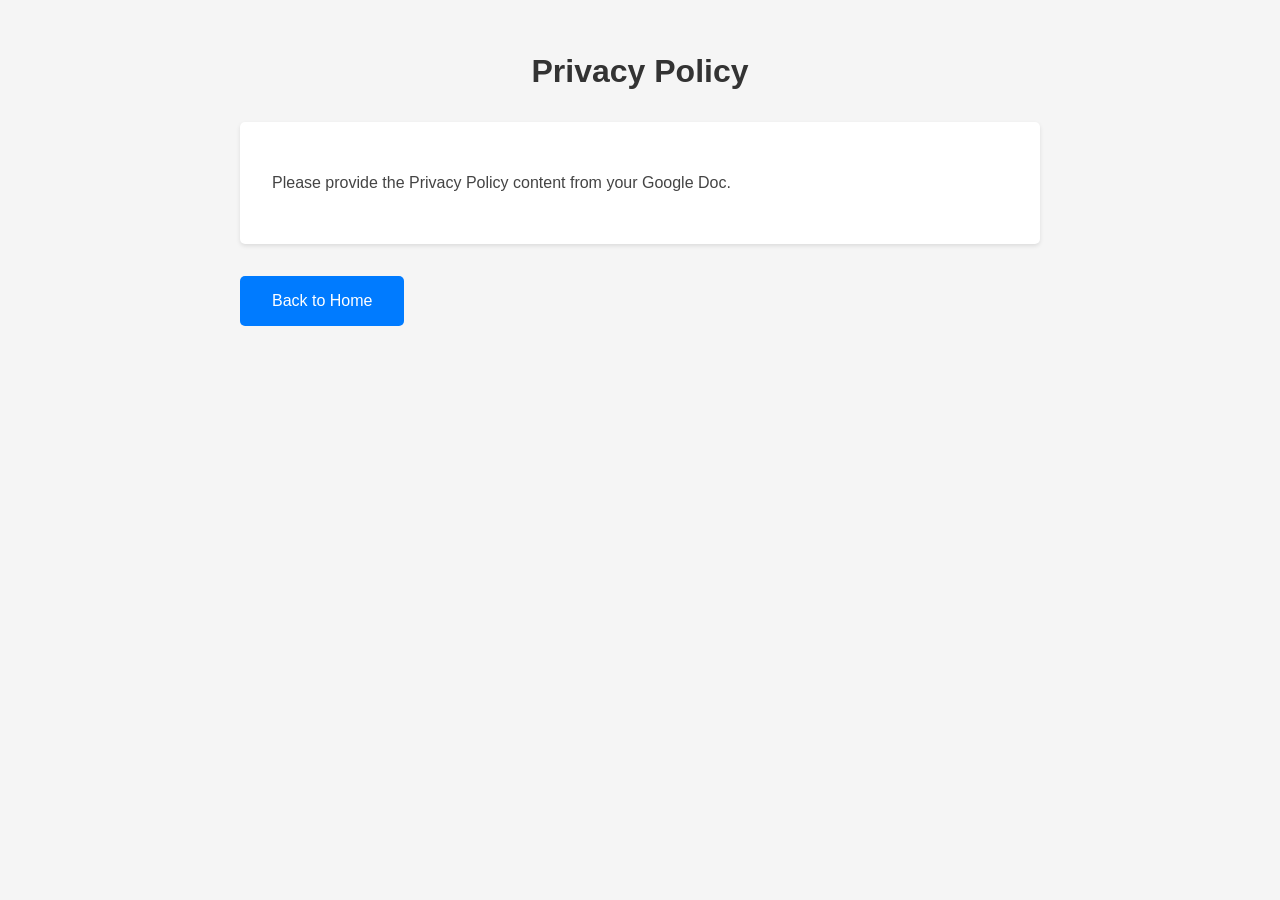
==== privacy-policy.html @ e6365f38 "initial" ====
<!DOCTYPE html>
<html lang="en">
<head>
    <meta charset="UTF-8">
    <meta name="viewport" content="width=device-width, initial-scale=1.0">
    <title>Privacy Policy</title>
    <link rel="stylesheet" href="styles.css">
</head>
<body>
    <div class="container">
        <h1>Privacy Policy</h1>
        <div class="content">
            <!-- Add your Privacy Policy content here -->
            <p>Please provide the Privacy Policy content from your Google Doc.</p>
        </div>
        <a href="index.html" class="button">Back to Home</a>
    </div>
</body>
</html>
---- styles.css ----
body {
    font-family: Arial, sans-serif;
    margin: 0;
    padding: 0;
    background-color: #f5f5f5;
}

.container {
    max-width: 800px;
    margin: 0 auto;
    padding: 2rem;
}

h1 {
    color: #333;
    text-align: center;
    margin-bottom: 2rem;
}

.button-container {
    display: flex;
    justify-content: center;
    gap: 1rem;
}

.button {
    display: inline-block;
    padding: 1rem 2rem;
    background-color: #007bff;
    color: white;
    text-decoration: none;
    border-radius: 5px;
    transition: background-color 0.3s;
}

.button:hover {
    background-color: #0056b3;
}

.content {
    background-color: white;
    padding: 2rem;
    border-radius: 5px;
    box-shadow: 0 2px 4px rgba(0, 0, 0, 0.1);
    margin-bottom: 2rem;
}

p {
    line-height: 1.6;
    color: #444;
}
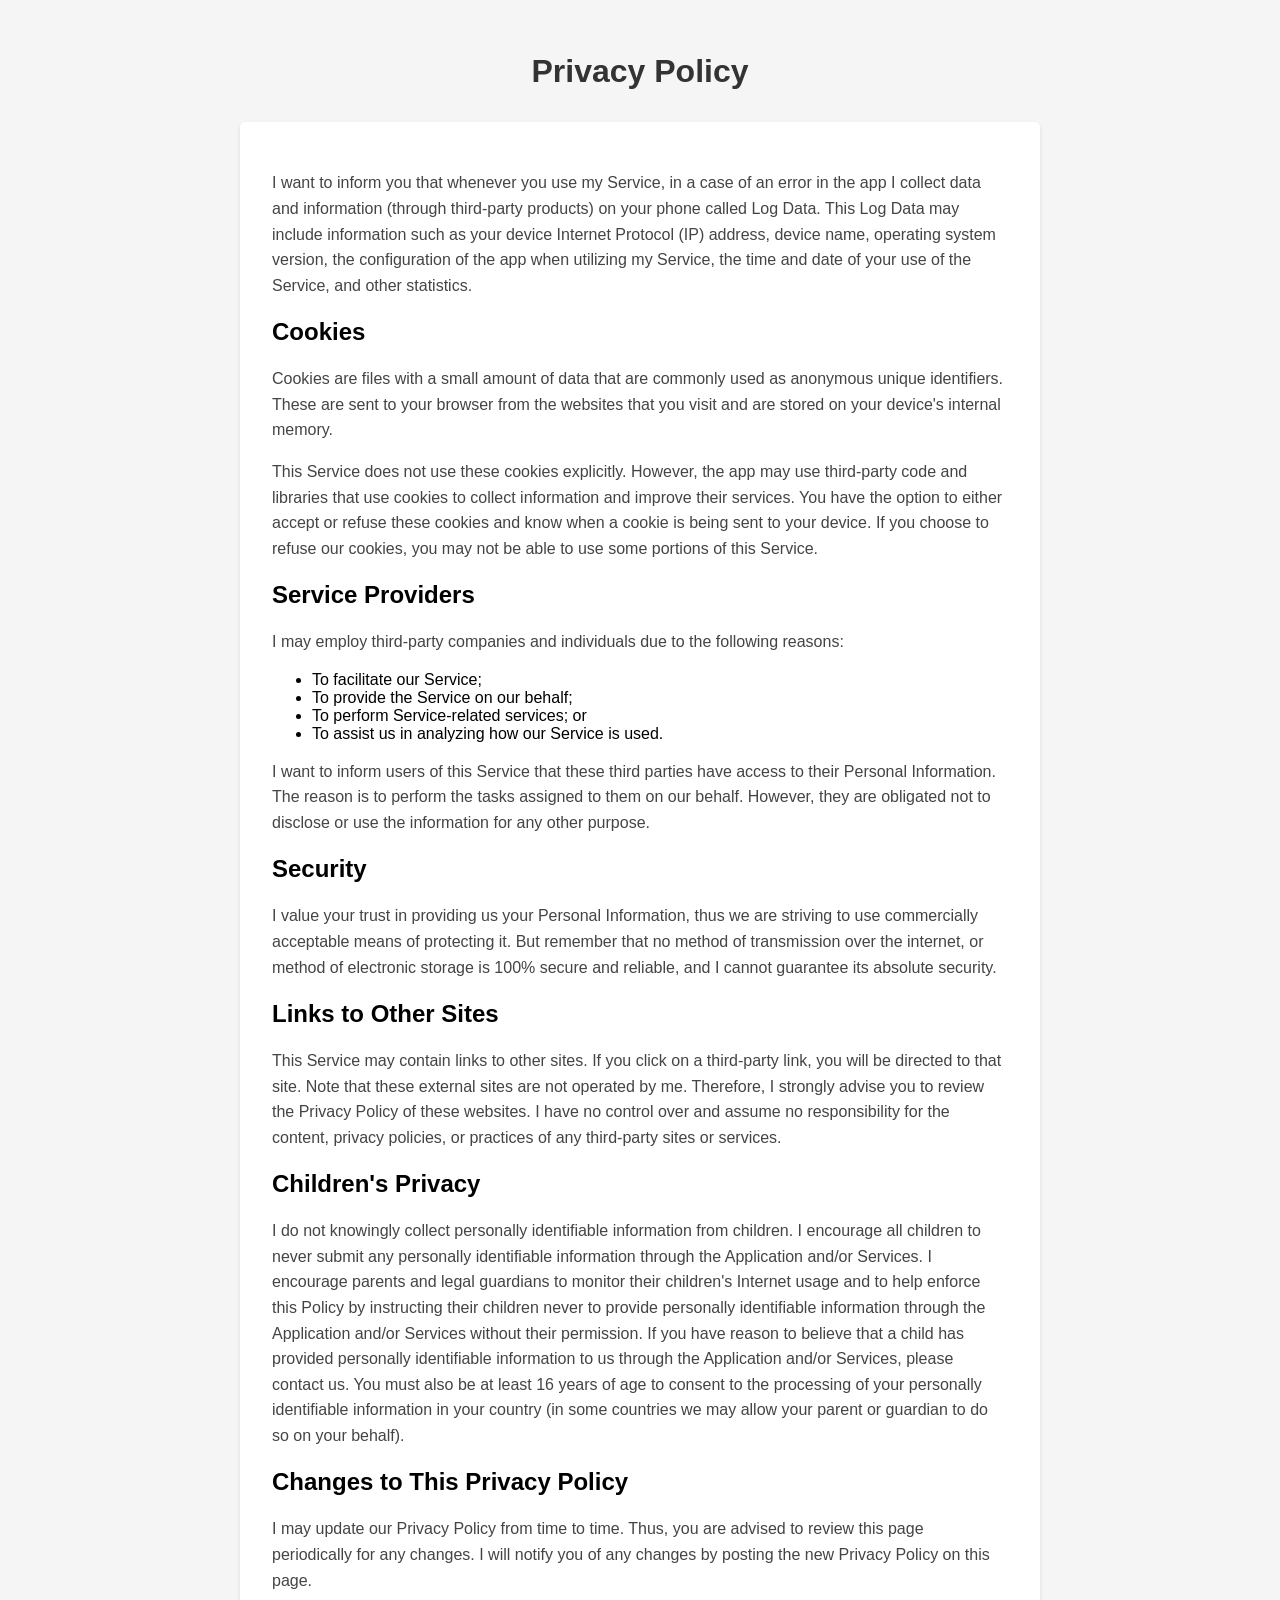
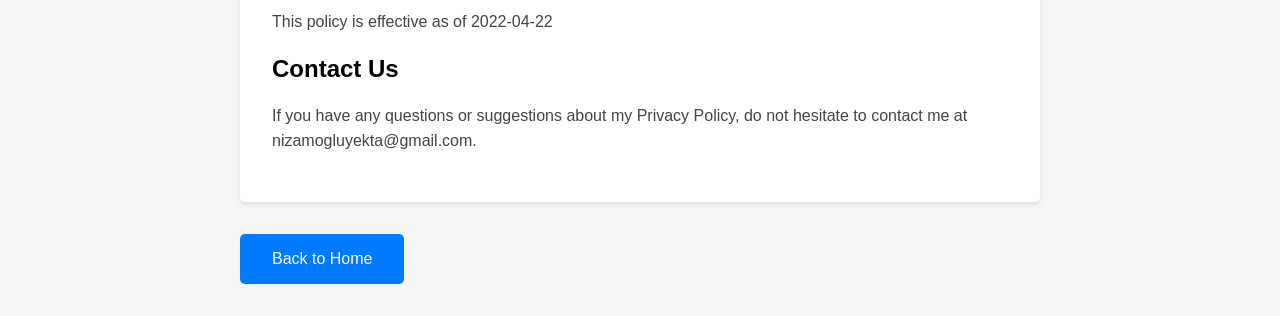
==== commit 26e2b20f: "update" ====
--- a/privacy-policy.html
+++ b/privacy-policy.html
@@ -10,8 +10,37 @@
     <div class="container">
         <h1>Privacy Policy</h1>
         <div class="content">
-            <!-- Add your Privacy Policy content here -->
-            <p>Please provide the Privacy Policy content from your Google Doc.</p>
+            <p>I want to inform you that whenever you use my Service, in a case of an error in the app I collect data and information (through third-party products) on your phone called Log Data. This Log Data may include information such as your device Internet Protocol (IP) address, device name, operating system version, the configuration of the app when utilizing my Service, the time and date of your use of the Service, and other statistics.</p>
+
+            <h2>Cookies</h2>
+            <p>Cookies are files with a small amount of data that are commonly used as anonymous unique identifiers. These are sent to your browser from the websites that you visit and are stored on your device's internal memory.</p>
+            <p>This Service does not use these cookies explicitly. However, the app may use third-party code and libraries that use cookies to collect information and improve their services. You have the option to either accept or refuse these cookies and know when a cookie is being sent to your device. If you choose to refuse our cookies, you may not be able to use some portions of this Service.</p>
+
+            <h2>Service Providers</h2>
+            <p>I may employ third-party companies and individuals due to the following reasons:</p>
+            <ul>
+                <li>To facilitate our Service;</li>
+                <li>To provide the Service on our behalf;</li>
+                <li>To perform Service-related services; or</li>
+                <li>To assist us in analyzing how our Service is used.</li>
+            </ul>
+            <p>I want to inform users of this Service that these third parties have access to their Personal Information. The reason is to perform the tasks assigned to them on our behalf. However, they are obligated not to disclose or use the information for any other purpose.</p>
+
+            <h2>Security</h2>
+            <p>I value your trust in providing us your Personal Information, thus we are striving to use commercially acceptable means of protecting it. But remember that no method of transmission over the internet, or method of electronic storage is 100% secure and reliable, and I cannot guarantee its absolute security.</p>
+
+            <h2>Links to Other Sites</h2>
+            <p>This Service may contain links to other sites. If you click on a third-party link, you will be directed to that site. Note that these external sites are not operated by me. Therefore, I strongly advise you to review the Privacy Policy of these websites. I have no control over and assume no responsibility for the content, privacy policies, or practices of any third-party sites or services.</p>
+
+            <h2>Children's Privacy</h2>
+            <p>I do not knowingly collect personally identifiable information from children. I encourage all children to never submit any personally identifiable information through the Application and/or Services. I encourage parents and legal guardians to monitor their children's Internet usage and to help enforce this Policy by instructing their children never to provide personally identifiable information through the Application and/or Services without their permission. If you have reason to believe that a child has provided personally identifiable information to us through the Application and/or Services, please contact us. You must also be at least 16 years of age to consent to the processing of your personally identifiable information in your country (in some countries we may allow your parent or guardian to do so on your behalf).</p>
+
+            <h2>Changes to This Privacy Policy</h2>
+            <p>I may update our Privacy Policy from time to time. Thus, you are advised to review this page periodically for any changes. I will notify you of any changes by posting the new Privacy Policy on this page.</p>
+            <p>This policy is effective as of 2022-04-22</p>
+
+            <h2>Contact Us</h2>
+            <p>If you have any questions or suggestions about my Privacy Policy, do not hesitate to contact me at nizamogluyekta@gmail.com.</p>
         </div>
         <a href="index.html" class="button">Back to Home</a>
     </div>
